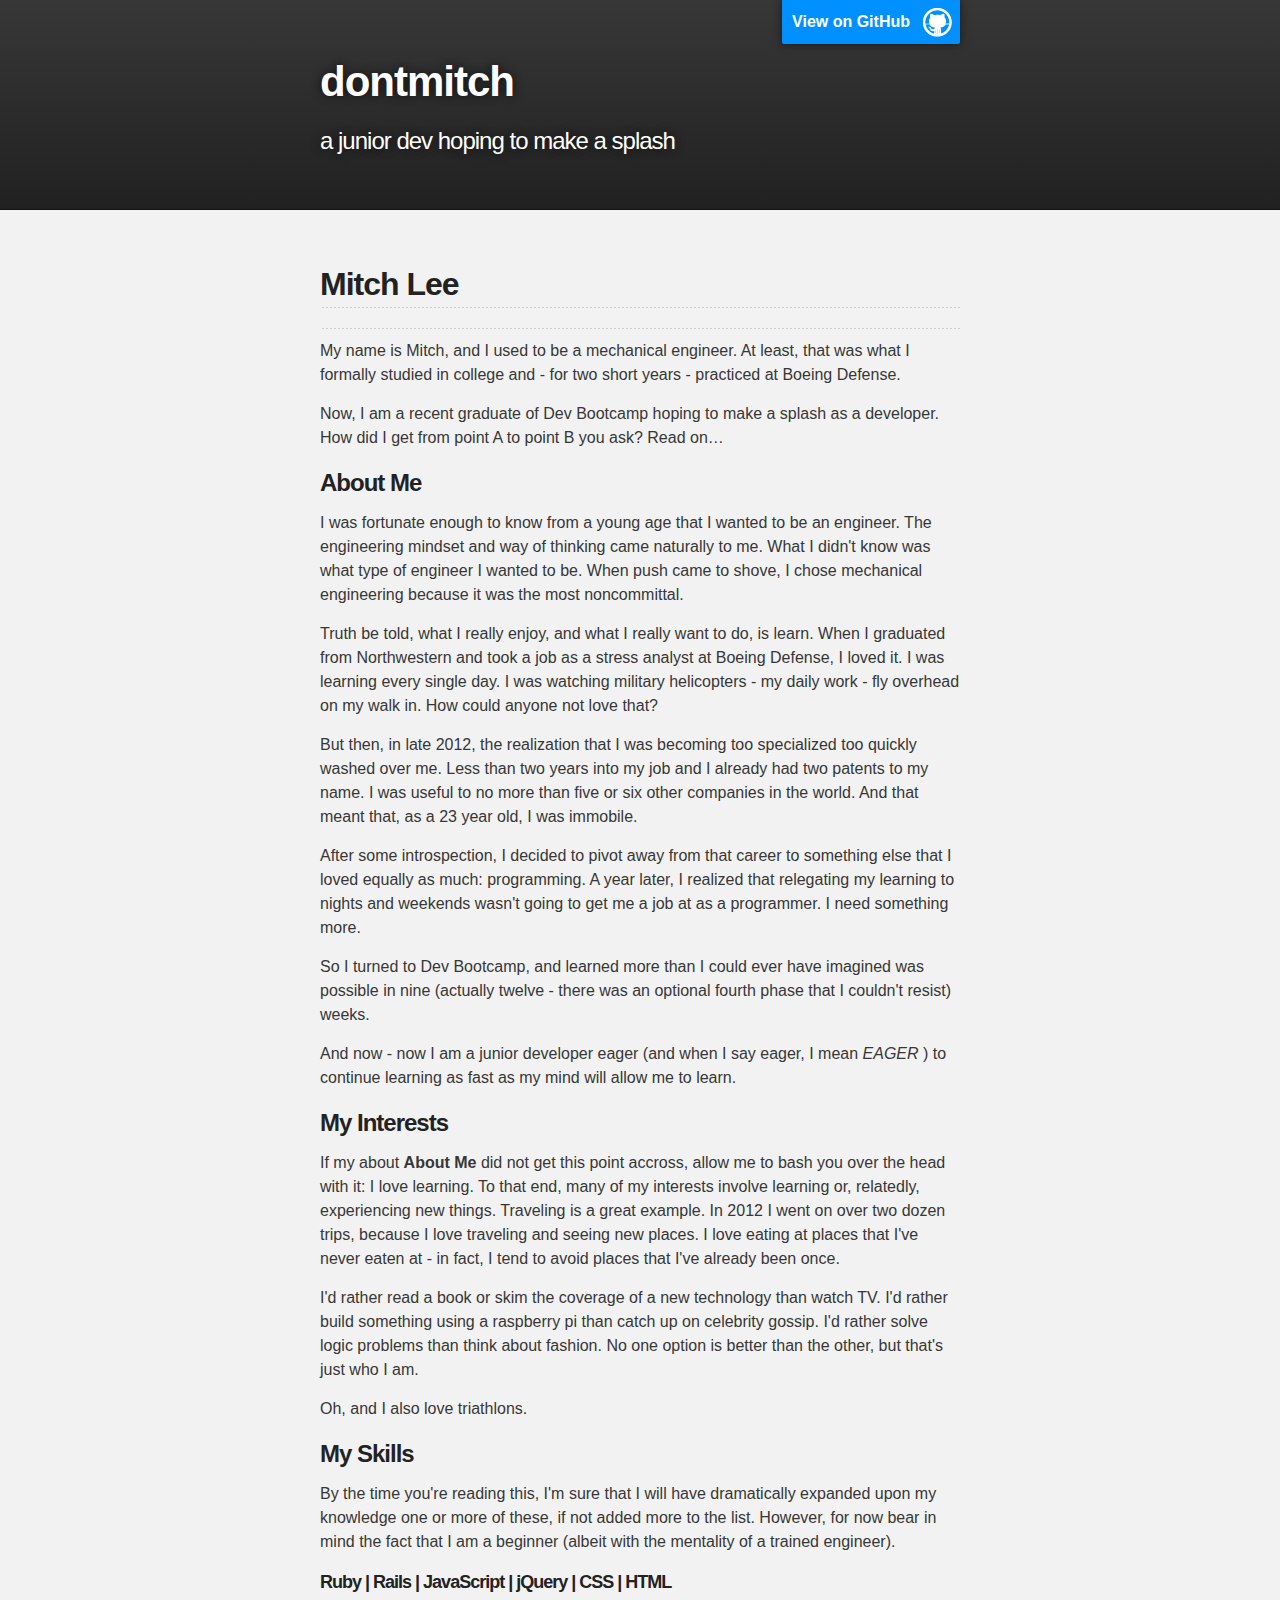
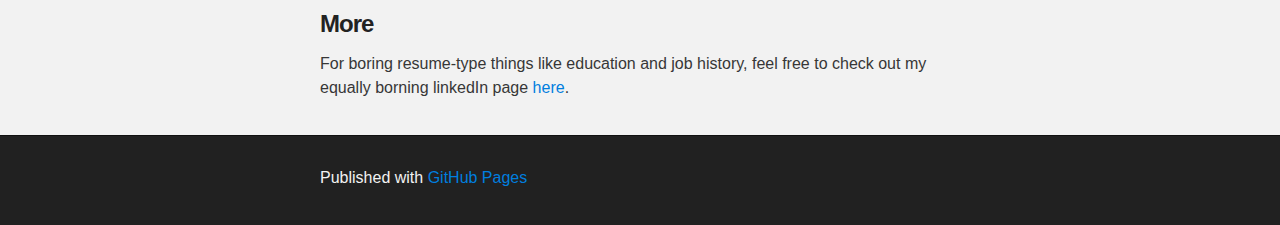
==== index.html @ 262227b2 "Replace master branch with page content via GitHub" ====
<!DOCTYPE html>
<html>

  <head>
    <meta charset='utf-8' />
    <meta http-equiv="X-UA-Compatible" content="chrome=1" />
    <meta name="description" content="dontmitch : a junior dev hoping to make a splash" />

    <link rel="stylesheet" type="text/css" media="screen" href="stylesheets/stylesheet.css">

    <title>dontmitch</title>
  </head>

  <body>

    <!-- HEADER -->
    <div id="header_wrap" class="outer">
        <header class="inner">
          <a id="forkme_banner" href="https://github.com/dontmitch">View on GitHub</a>

          <h1 id="project_title">dontmitch</h1>
          <h2 id="project_tagline">a junior dev hoping to make a splash</h2>

        </header>
    </div>

    <!-- MAIN CONTENT -->
    <div id="main_content_wrap" class="outer">
      <section id="main_content" class="inner">
        <h2>
<a name="mitch-lee" class="anchor" href="#mitch-lee"><span class="octicon octicon-link"></span></a>Mitch Lee</h2>

<hr><p>My name is Mitch, and I used to be a mechanical engineer. At least, that was what I formally studied in college and - for two short years - practiced at Boeing Defense.</p>

<p>Now, I am a recent graduate of Dev Bootcamp hoping to make a splash as a developer. How did I get from point A to point B you ask? Read on…</p>

<h3>
<a name="about-me" class="anchor" href="#about-me"><span class="octicon octicon-link"></span></a>About Me</h3>

<p>I was fortunate enough to know from a young age that I wanted to be an engineer. The engineering mindset and way of thinking came naturally to me. What I didn't know was what type of engineer I wanted to be. When push came to shove, I chose mechanical engineering because it was the most noncommittal.</p>

<p>Truth be told, what I really enjoy, and what I really want to do, is learn. When I graduated from Northwestern and took a job as a stress analyst at Boeing Defense, I loved it. I was learning every single day. I was watching military helicopters - my daily work - fly overhead on my walk in. How could anyone not love that?</p>

<p>But then, in late 2012, the realization that I was becoming too specialized too quickly washed over me. Less than two years into my job and I already had two patents to my name. I was useful to no more than five or six other companies in the world. And that meant that, as a 23 year old, I was immobile.</p>

<p>After some introspection, I decided to pivot away from that career to something else that I loved equally as much: programming. A year later, I realized that relegating my learning to nights and weekends wasn't going to get me a job at as a programmer. I need something more.</p>

<p>So I turned to Dev Bootcamp, and learned more than I could ever have imagined was possible in nine (actually twelve - there was an optional fourth phase that I couldn't resist) weeks.</p>

<p>And now - now I am a junior developer eager (and when I say eager, I mean <em>EAGER</em> ) to continue learning as fast as my mind will allow me to learn.</p>

<h3>
<a name="my-interests" class="anchor" href="#my-interests"><span class="octicon octicon-link"></span></a>My Interests</h3>

<p>If my about <strong>About Me</strong> did not get this point accross, allow me to bash you over the head with it: I love learning. To that end, many of my interests involve learning or, relatedly, experiencing new things. Traveling is a great example. In 2012 I went on over two dozen trips, because I love traveling and seeing new places. I love eating at places that I've never eaten at - in fact, I tend to avoid places that I've already been once.</p>

<p>I'd rather read a book or skim the coverage of a new technology than watch TV. I'd rather build something using a raspberry pi than catch up on celebrity gossip. I'd rather solve logic problems than think about fashion. No one option is better than the other, but that's just who I am.</p>

<p>Oh, and I also love triathlons.</p>

<h3>
<a name="my-skills" class="anchor" href="#my-skills"><span class="octicon octicon-link"></span></a>My Skills</h3>

<p>By the time you're reading this, I'm sure that I will have dramatically expanded upon my knowledge one or more of these, if not added more to the list. However, for now bear in mind the fact that I am a beginner (albeit with the mentality of a trained engineer).</p>

<h5>
<a name="ruby--rails--javascript--jquery--css--html" class="anchor" href="#ruby--rails--javascript--jquery--css--html"><span class="octicon octicon-link"></span></a>Ruby | Rails | JavaScript | jQuery | CSS | HTML</h5>

<h3>
<a name="more" class="anchor" href="#more"><span class="octicon octicon-link"></span></a>More</h3>

<p>For boring resume-type things like education and job history, feel free to check out my equally borning linkedIn page <a href="www.linkedin.com/in/mitchjlee/">here</a>.</p>
      </section>
    </div>

    <!-- FOOTER  -->
    <div id="footer_wrap" class="outer">
      <footer class="inner">
        <p>Published with <a href="http://pages.github.com">GitHub Pages</a></p>
      </footer>
    </div>

    

  </body>
</html>
---- stylesheets/stylesheet.css ----
/*******************************************************************************
Slate Theme for GitHub Pages
by Jason Costello, @jsncostello
*******************************************************************************/

@import url(pygment_trac.css);

/*******************************************************************************
MeyerWeb Reset
*******************************************************************************/

html, body, div, span, applet, object, iframe,
h1, h2, h3, h4, h5, h6, p, blockquote, pre,
a, abbr, acronym, address, big, cite, code,
del, dfn, em, img, ins, kbd, q, s, samp,
small, strike, strong, sub, sup, tt, var,
b, u, i, center,
dl, dt, dd, ol, ul, li,
fieldset, form, label, legend,
table, caption, tbody, tfoot, thead, tr, th, td,
article, aside, canvas, details, embed,
figure, figcaption, footer, header, hgroup,
menu, nav, output, ruby, section, summary,
time, mark, audio, video {
  margin: 0;
  padding: 0;
  border: 0;
  font: inherit;
  vertical-align: baseline;
}

/* HTML5 display-role reset for older browsers */
article, aside, details, figcaption, figure,
footer, header, hgroup, menu, nav, section {
  display: block;
}

ol, ul {
  list-style: none;
}

blockquote, q {
}

table {
  border-collapse: collapse;
  border-spacing: 0;
}

/*******************************************************************************
Theme Styles
*******************************************************************************/

body {
  box-sizing: border-box;
  color:#373737;
  background: #212121;
  font-size: 16px;
  font-family: 'Myriad Pro', Calibri, Helvetica, Arial, sans-serif;
  line-height: 1.5;
  -webkit-font-smoothing: antialiased;
}

h1, h2, h3, h4, h5, h6 {
  margin: 10px 0;
  font-weight: 700;
  color:#222222;
  font-family: 'Lucida Grande', 'Calibri', Helvetica, Arial, sans-serif;
  letter-spacing: -1px;
}

h1 {
  font-size: 36px;
  font-weight: 700;
}

h2 {
  padding-bottom: 10px;
  font-size: 32px;
  background: url('../images/bg_hr.png') repeat-x bottom;
}

h3 {
  font-size: 24px;
}

h4 {
  font-size: 21px;
}

h5 {
  font-size: 18px;
}

h6 {
  font-size: 16px;
}

p {
  margin: 10px 0 15px 0;
}

footer p {
  color: #f2f2f2;
}

a {
  text-decoration: none;
  color: #007edf;
  text-shadow: none;

  transition: color 0.5s ease;
  transition: text-shadow 0.5s ease;
  -webkit-transition: color 0.5s ease;
  -webkit-transition: text-shadow 0.5s ease;
  -moz-transition: color 0.5s ease;
  -moz-transition: text-shadow 0.5s ease;
  -o-transition: color 0.5s ease;
  -o-transition: text-shadow 0.5s ease;
  -ms-transition: color 0.5s ease;
  -ms-transition: text-shadow 0.5s ease;
}

#main_content a:hover {
  color: #0069ba;
  text-shadow: #0090ff 0px 0px 2px;
}

footer a:hover {
  color: #43adff;
  text-shadow: #0090ff 0px 0px 2px;
}

em {
  font-style: italic;
}

strong {
  font-weight: bold;
}

img {
  position: relative;
  margin: 0 auto;
  max-width: 739px;
  padding: 5px;
  margin: 10px 0 10px 0;
  border: 1px solid #ebebeb;

  box-shadow: 0 0 5px #ebebeb;
  -webkit-box-shadow: 0 0 5px #ebebeb;
  -moz-box-shadow: 0 0 5px #ebebeb;
  -o-box-shadow: 0 0 5px #ebebeb;
  -ms-box-shadow: 0 0 5px #ebebeb;
}

pre, code {
  width: 100%;
  color: #222;
  background-color: #fff;

  font-family: Monaco, "Bitstream Vera Sans Mono", "Lucida Console", Terminal, monospace;
  font-size: 14px;

  border-radius: 2px;
  -moz-border-radius: 2px;
  -webkit-border-radius: 2px;



}

pre {
  width: 100%;
  padding: 10px;
  box-shadow: 0 0 10px rgba(0,0,0,.1);
  overflow: auto;
}

code {
  padding: 3px;
  margin: 0 3px;
  box-shadow: 0 0 10px rgba(0,0,0,.1);
}

pre code {
  display: block;
  box-shadow: none;
}

blockquote {
  color: #666;
  margin-bottom: 20px;
  padding: 0 0 0 20px;
  border-left: 3px solid #bbb;
}

ul, ol, dl {
  margin-bottom: 15px
}

ul li {
  list-style: inside;
  padding-left: 20px;
}

ol li {
  list-style: decimal inside;
  padding-left: 20px;
}

dl dt {
  font-weight: bold;
}

dl dd {
  padding-left: 20px;
  font-style: italic;
}

dl p {
  padding-left: 20px;
  font-style: italic;
}

hr {
  height: 1px;
  margin-bottom: 5px;
  border: none;
  background: url('../images/bg_hr.png') repeat-x center;
}

table {
  border: 1px solid #373737;
  margin-bottom: 20px;
  text-align: left;
 }

th {
  font-family: 'Lucida Grande', 'Helvetica Neue', Helvetica, Arial, sans-serif;
  padding: 10px;
  background: #373737;
  color: #fff;
 }

td {
  padding: 10px;
  border: 1px solid #373737;
 }

form {
  background: #f2f2f2;
  padding: 20px;
}

img {
  width: 100%;
  max-width: 100%;
}

/*******************************************************************************
Full-Width Styles
*******************************************************************************/

.outer {
  width: 100%;
}

.inner {
  position: relative;
  max-width: 640px;
  padding: 20px 10px;
  margin: 0 auto;
}

#forkme_banner {
  display: block;
  position: absolute;
  top:0;
  right: 10px;
  z-index: 10;
  padding: 10px 50px 10px 10px;
  color: #fff;
  background: url('../images/blacktocat.png') #0090ff no-repeat 95% 50%;
  font-weight: 700;
  box-shadow: 0 0 10px rgba(0,0,0,.5);
  border-bottom-left-radius: 2px;
  border-bottom-right-radius: 2px;
}

#header_wrap {
  background: #212121;
  background: -moz-linear-gradient(top, #373737, #212121);
  background: -webkit-linear-gradient(top, #373737, #212121);
  background: -ms-linear-gradient(top, #373737, #212121);
  background: -o-linear-gradient(top, #373737, #212121);
  background: linear-gradient(top, #373737, #212121);
}

#header_wrap .inner {
  padding: 50px 10px 30px 10px;
}

#project_title {
  margin: 0;
  color: #fff;
  font-size: 42px;
  font-weight: 700;
  text-shadow: #111 0px 0px 10px;
}

#project_tagline {
  color: #fff;
  font-size: 24px;
  font-weight: 300;
  background: none;
  text-shadow: #111 0px 0px 10px;
}

#downloads {
  position: absolute;
  width: 210px;
  z-index: 10;
  bottom: -40px;
  right: 0;
  height: 70px;
  background: url('../images/icon_download.png') no-repeat 0% 90%;
}

.zip_download_link {
  display: block;
  float: right;
  width: 90px;
  height:70px;
  text-indent: -5000px;
  overflow: hidden;
  background: url(../images/sprite_download.png) no-repeat bottom left;
}

.tar_download_link {
  display: block;
  float: right;
  width: 90px;
  height:70px;
  text-indent: -5000px;
  overflow: hidden;
  background: url(../images/sprite_download.png) no-repeat bottom right;
  margin-left: 10px;
}

.zip_download_link:hover {
  background: url(../images/sprite_download.png) no-repeat top left;
}

.tar_download_link:hover {
  background: url(../images/sprite_download.png) no-repeat top right;
}

#main_content_wrap {
  background: #f2f2f2;
  border-top: 1px solid #111;
  border-bottom: 1px solid #111;
}

#main_content {
  padding-top: 40px;
}

#footer_wrap {
  background: #212121;
}



/*******************************************************************************
Small Device Styles
*******************************************************************************/

@media screen and (max-width: 480px) {
  body {
    font-size:14px;
  }

  #downloads {
    display: none;
  }

  .inner {
    min-width: 320px;
    max-width: 480px;
  }

  #project_title {
  font-size: 32px;
  }

  h1 {
    font-size: 28px;
  }

  h2 {
    font-size: 24px;
  }

  h3 {
    font-size: 21px;
  }

  h4 {
    font-size: 18px;
  }

  h5 {
    font-size: 14px;
  }

  h6 {
    font-size: 12px;
  }

  code, pre {
    min-width: 320px;
    max-width: 480px;
    font-size: 11px;
  }

}
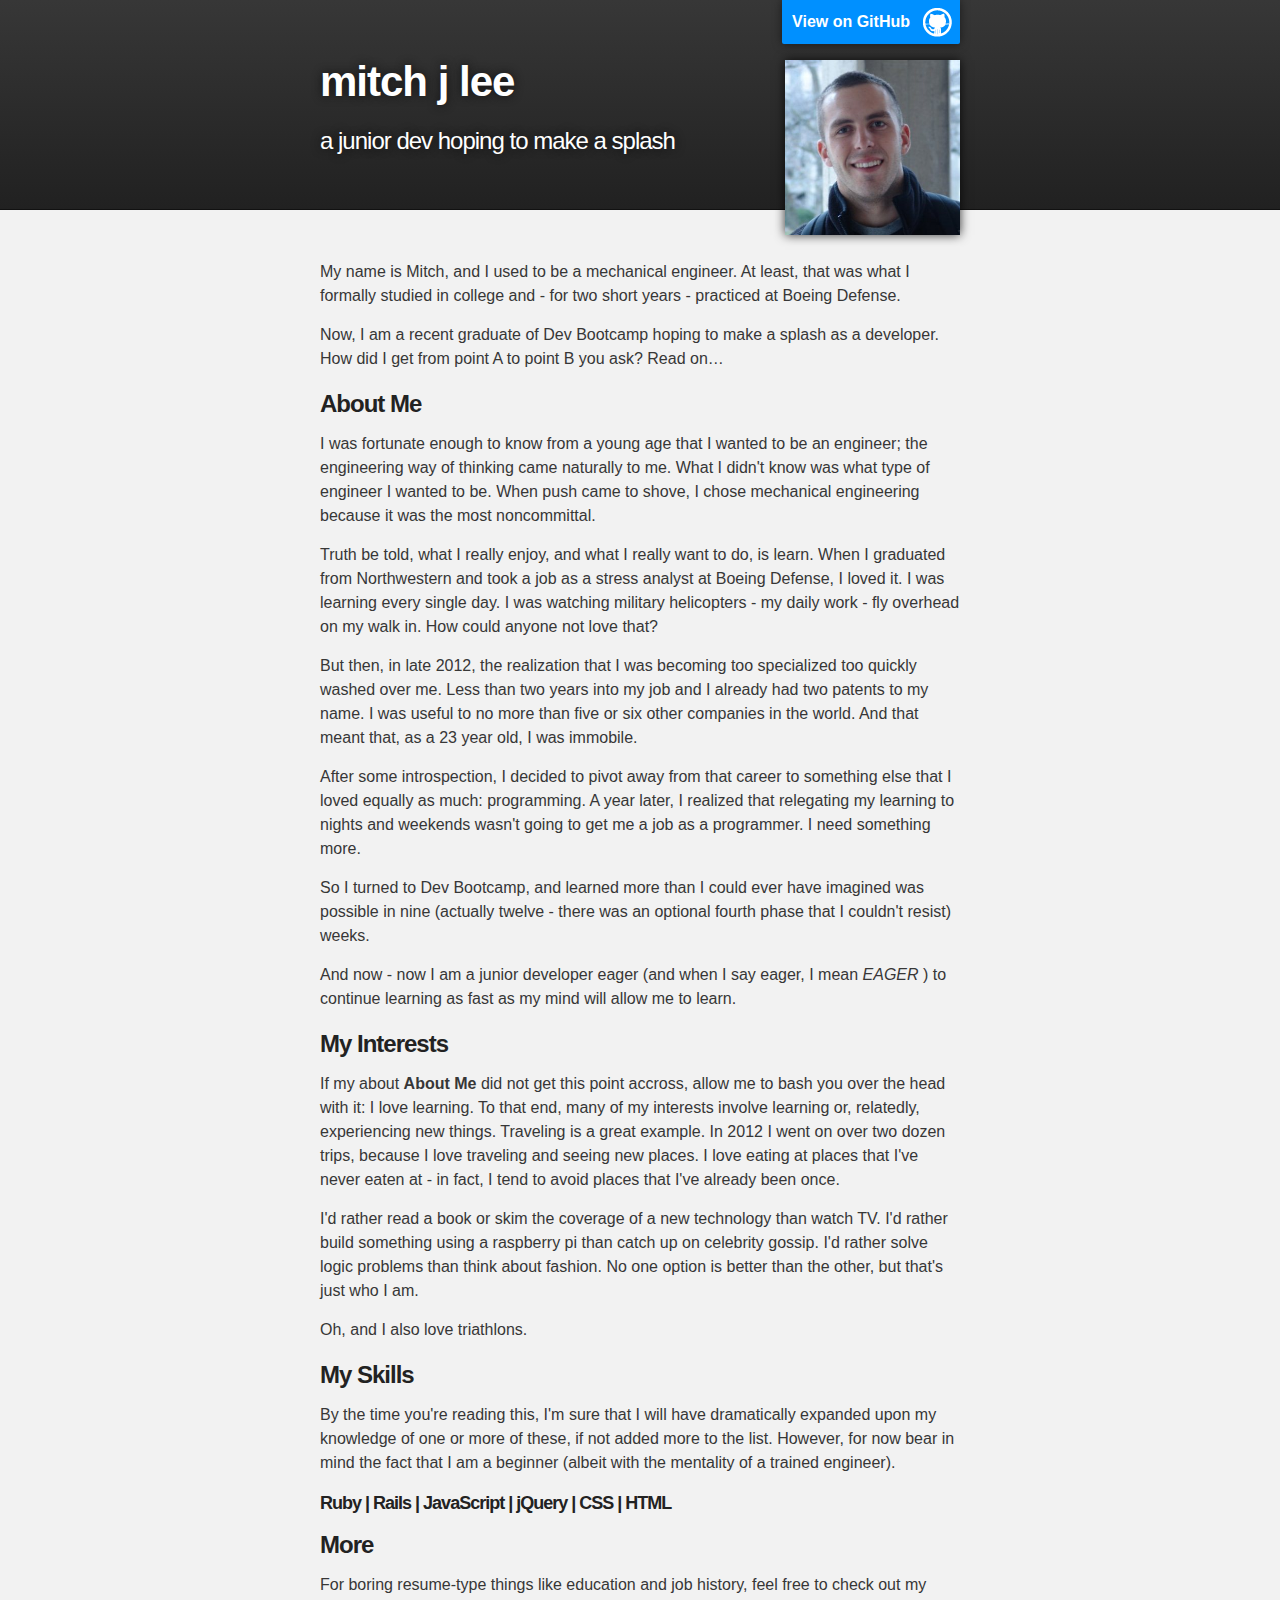
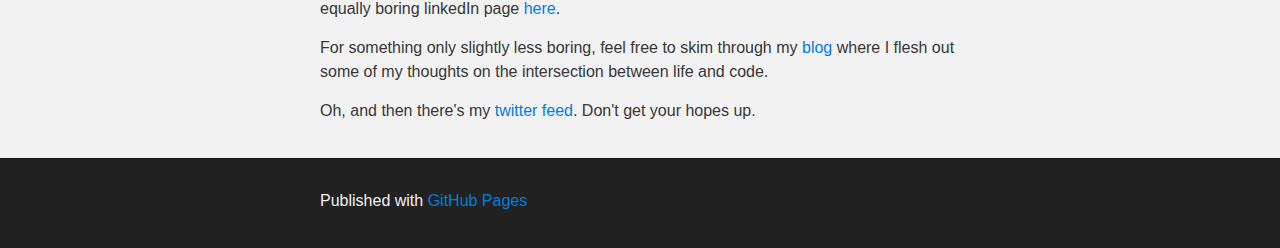
==== commit b995d495: "add image to header" ====
--- a/index.html
+++ b/index.html
@@ -8,7 +8,7 @@
 
     <link rel="stylesheet" type="text/css" media="screen" href="stylesheets/stylesheet.css">
 
-    <title>dontmitch</title>
+    <title>Mitch Lee</title>
   </head>
 
   <body>
@@ -16,9 +16,10 @@
     <!-- HEADER -->
     <div id="header_wrap" class="outer">
         <header class="inner">
+          <img src="images/mitch_lee.jpg" alt="Mitch Lee" draggable="false">
           <a id="forkme_banner" href="https://github.com/dontmitch">View on GitHub</a>
 
-          <h1 id="project_title">dontmitch</h1>
+          <h1 id="project_title">mitch j lee</h1>
           <h2 id="project_tagline">a junior dev hoping to make a splash</h2>
 
         </header>
@@ -27,23 +28,21 @@
     <!-- MAIN CONTENT -->
     <div id="main_content_wrap" class="outer">
       <section id="main_content" class="inner">
-        <h2>
-<a name="mitch-lee" class="anchor" href="#mitch-lee"><span class="octicon octicon-link"></span></a>Mitch Lee</h2>
 
-<hr><p>My name is Mitch, and I used to be a mechanical engineer. At least, that was what I formally studied in college and - for two short years - practiced at Boeing Defense.</p>
+<p>My name is Mitch, and I used to be a mechanical engineer. At least, that was what I formally studied in college and - for two short years - practiced at Boeing Defense.</p>
 
 <p>Now, I am a recent graduate of Dev Bootcamp hoping to make a splash as a developer. How did I get from point A to point B you ask? Read on…</p>
 
 <h3>
 <a name="about-me" class="anchor" href="#about-me"><span class="octicon octicon-link"></span></a>About Me</h3>
 
-<p>I was fortunate enough to know from a young age that I wanted to be an engineer. The engineering mindset and way of thinking came naturally to me. What I didn't know was what type of engineer I wanted to be. When push came to shove, I chose mechanical engineering because it was the most noncommittal.</p>
+<p>I was fortunate enough to know from a young age that I wanted to be an engineer; the engineering way of thinking came naturally to me. What I didn't know was what type of engineer I wanted to be. When push came to shove, I chose mechanical engineering because it was the most noncommittal.</p>
 
 <p>Truth be told, what I really enjoy, and what I really want to do, is learn. When I graduated from Northwestern and took a job as a stress analyst at Boeing Defense, I loved it. I was learning every single day. I was watching military helicopters - my daily work - fly overhead on my walk in. How could anyone not love that?</p>
 
 <p>But then, in late 2012, the realization that I was becoming too specialized too quickly washed over me. Less than two years into my job and I already had two patents to my name. I was useful to no more than five or six other companies in the world. And that meant that, as a 23 year old, I was immobile.</p>
 
-<p>After some introspection, I decided to pivot away from that career to something else that I loved equally as much: programming. A year later, I realized that relegating my learning to nights and weekends wasn't going to get me a job at as a programmer. I need something more.</p>
+<p>After some introspection, I decided to pivot away from that career to something else that I loved equally as much: programming. A year later, I realized that relegating my learning to nights and weekends wasn't going to get me a job as a programmer. I need something more.</p>
 
 <p>So I turned to Dev Bootcamp, and learned more than I could ever have imagined was possible in nine (actually twelve - there was an optional fourth phase that I couldn't resist) weeks.</p>
 
@@ -61,7 +60,7 @@
 <h3>
 <a name="my-skills" class="anchor" href="#my-skills"><span class="octicon octicon-link"></span></a>My Skills</h3>
 
-<p>By the time you're reading this, I'm sure that I will have dramatically expanded upon my knowledge one or more of these, if not added more to the list. However, for now bear in mind the fact that I am a beginner (albeit with the mentality of a trained engineer).</p>
+<p>By the time you're reading this, I'm sure that I will have dramatically expanded upon my knowledge of one or more of these, if not added more to the list. However, for now bear in mind the fact that I am a beginner (albeit with the mentality of a trained engineer).</p>
 
 <h5>
 <a name="ruby--rails--javascript--jquery--css--html" class="anchor" href="#ruby--rails--javascript--jquery--css--html"><span class="octicon octicon-link"></span></a>Ruby | Rails | JavaScript | jQuery | CSS | HTML</h5>
@@ -69,7 +68,11 @@
 <h3>
 <a name="more" class="anchor" href="#more"><span class="octicon octicon-link"></span></a>More</h3>
 
-<p>For boring resume-type things like education and job history, feel free to check out my equally borning linkedIn page <a href="www.linkedin.com/in/mitchjlee/">here</a>.</p>
+<p>For boring resume-type things like education and job history, feel free to check out my equally boring linkedIn page <a href="http://www.linkedin.com/in/mitchjlee/">here</a>.</p>
+
+<p>For something only slightly less boring, feel free to skim through my <a href="http://dontmitch.tumblr.com/">blog</a> where I flesh out some of my thoughts on the intersection between life and code.</p>
+
+<p>Oh, and then there's my <a href="https://twitter.com/dontmitch">twitter feed</a>. Don't get your hopes up.</p>
       </section>
     </div>
 
@@ -80,7 +83,7 @@
       </footer>
     </div>
 
-    
+
 
   </body>
 </html>
--- a/stylesheets/stylesheet.css
+++ b/stylesheets/stylesheet.css
@@ -301,6 +301,14 @@
   padding: 50px 10px 30px 10px;
 }
 
+#header_wrap img {
+  float: right;
+  width: 175px;
+  border: none;
+  padding: 0;
+  box-shadow: 0 0 10px rgba(0,0,0,.8);
+}
+
 #project_title {
   margin: 0;
   color: #fff;
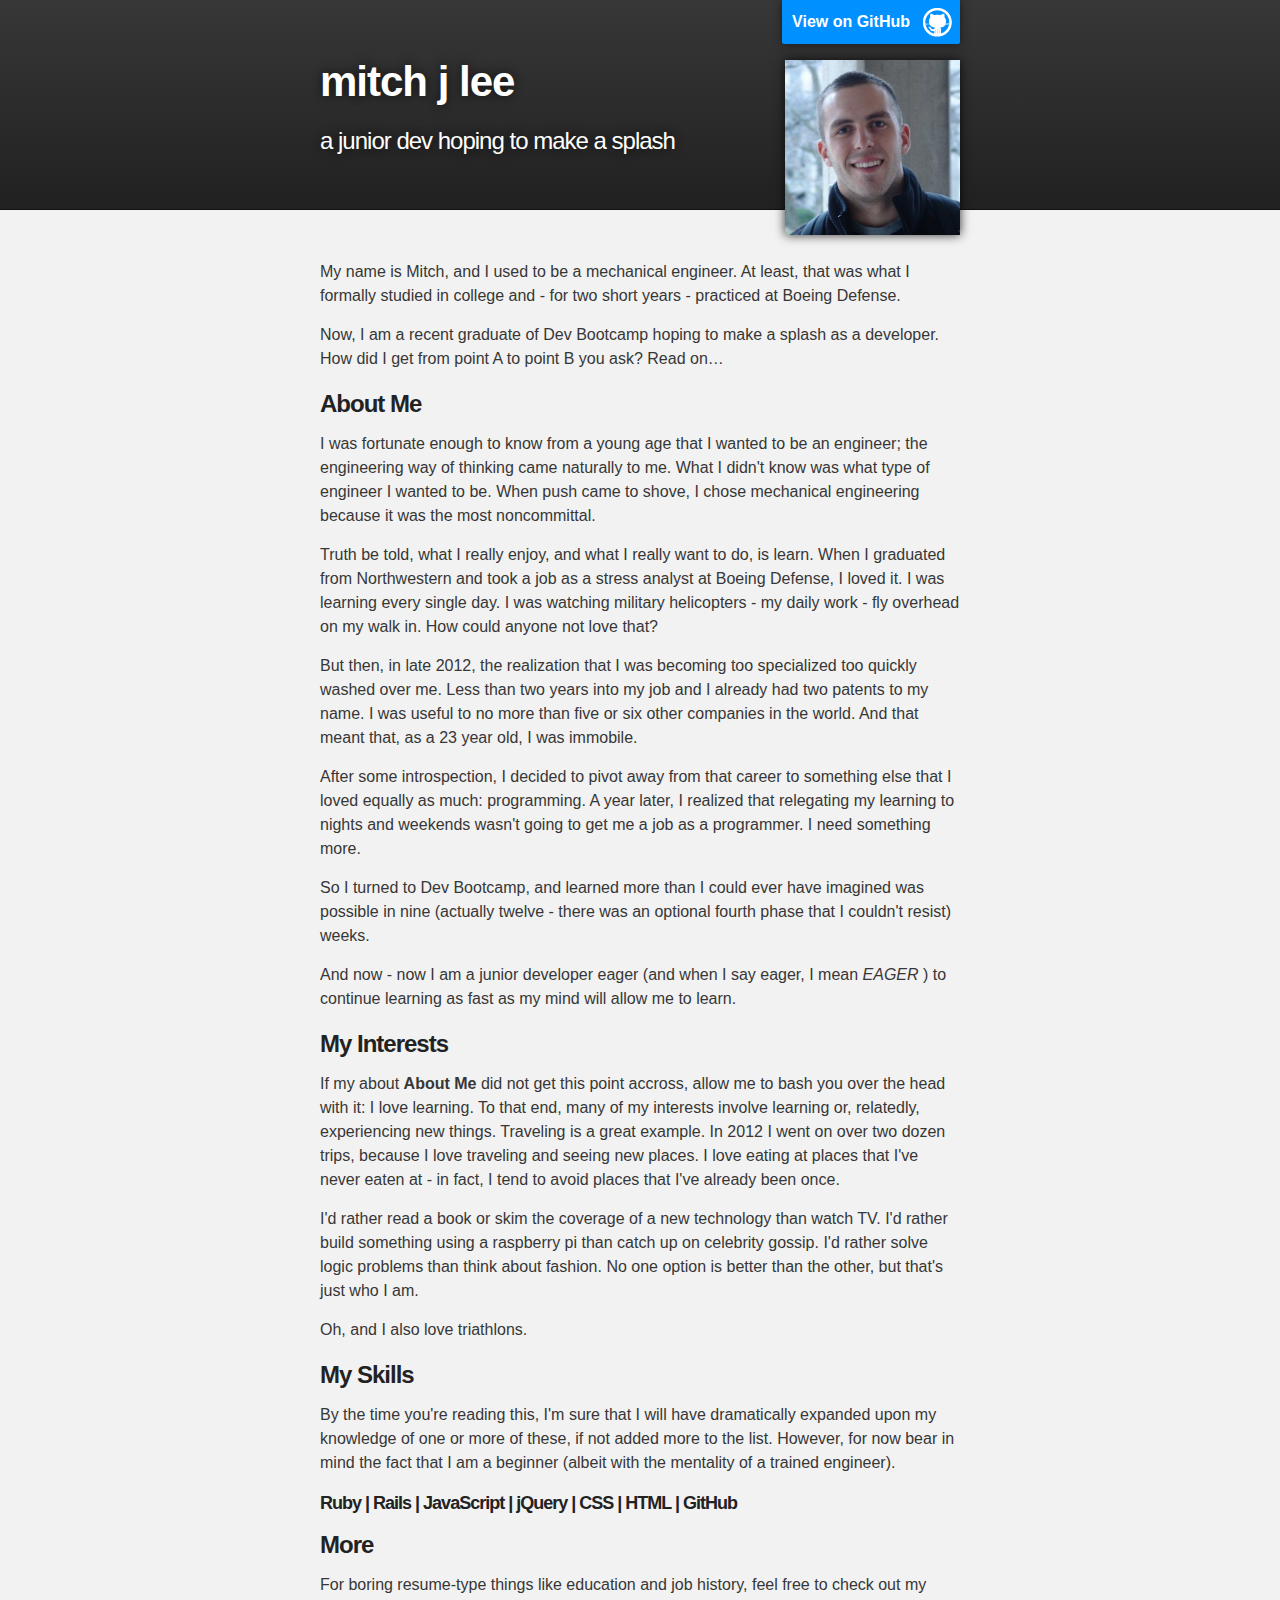
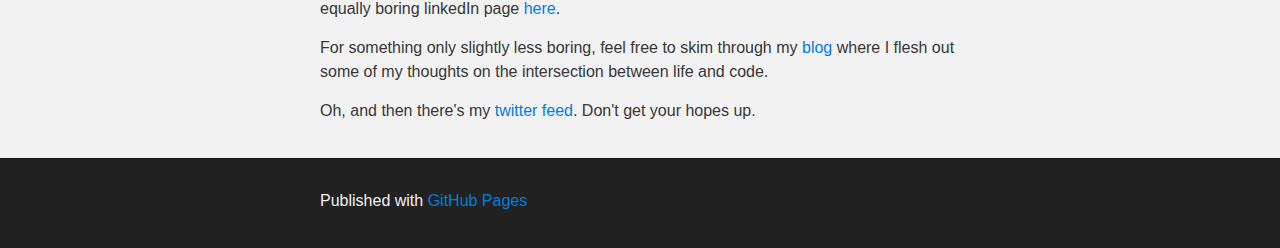
==== commit 45ca606d: "add resume page" ====
--- a/index.html
+++ b/index.html
@@ -63,7 +63,7 @@
 <p>By the time you're reading this, I'm sure that I will have dramatically expanded upon my knowledge of one or more of these, if not added more to the list. However, for now bear in mind the fact that I am a beginner (albeit with the mentality of a trained engineer).</p>
 
 <h5>
-<a name="ruby--rails--javascript--jquery--css--html" class="anchor" href="#ruby--rails--javascript--jquery--css--html"><span class="octicon octicon-link"></span></a>Ruby | Rails | JavaScript | jQuery | CSS | HTML</h5>
+<a name="ruby--rails--javascript--jquery--css--html" class="anchor" href="#ruby--rails--javascript--jquery--css--html"><span class="octicon octicon-link"></span></a>Ruby | Rails | JavaScript | jQuery | CSS | HTML | GitHub</h5>
 
 <h3>
 <a name="more" class="anchor" href="#more"><span class="octicon octicon-link"></span></a>More</h3>
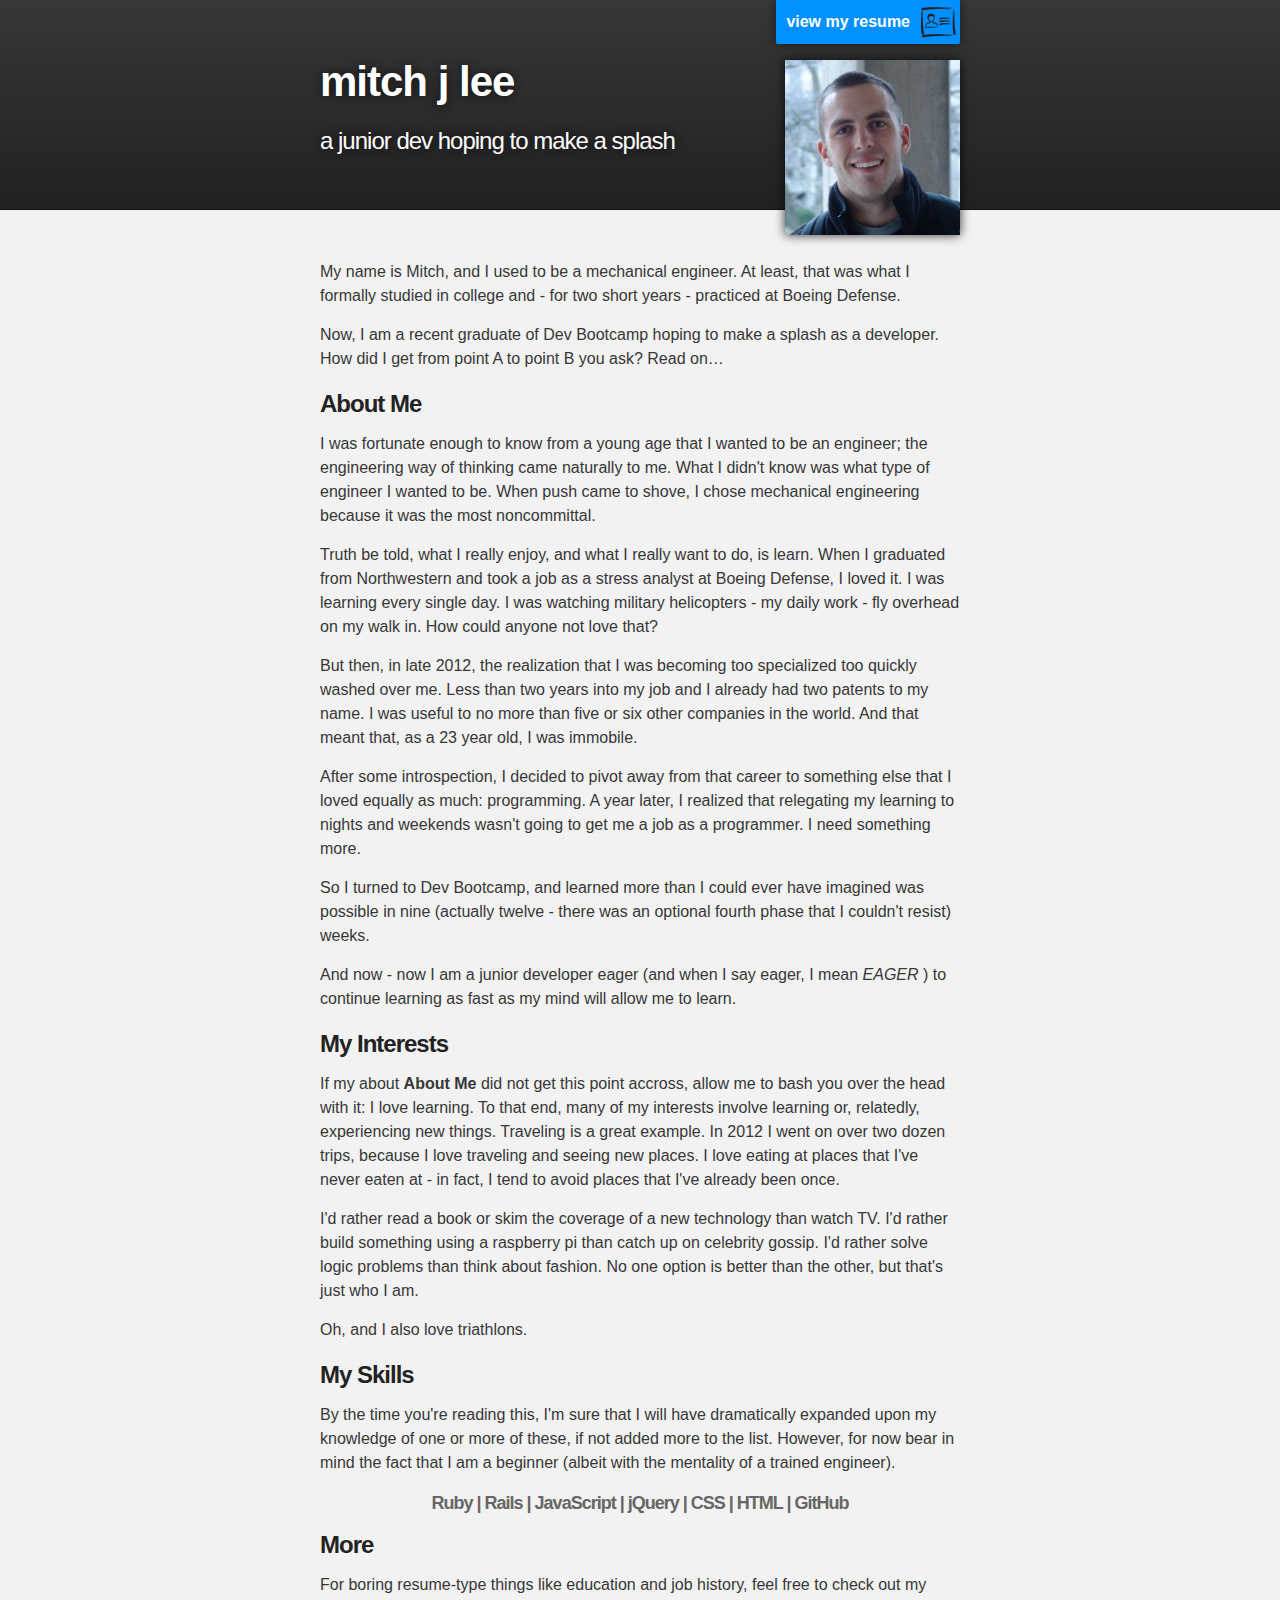
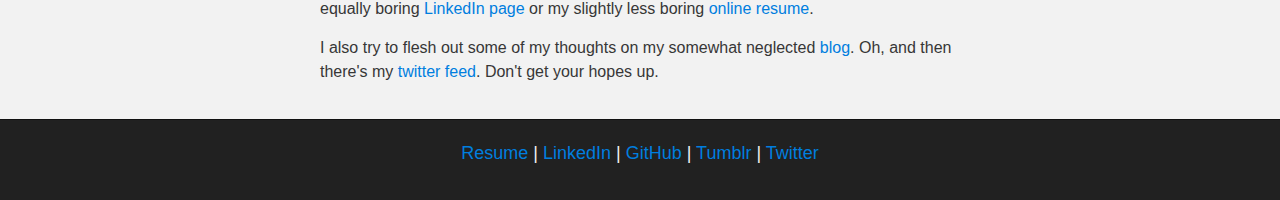
==== commit afa23ff7: "make resume link more visible" ====
--- a/index.html
+++ b/index.html
@@ -17,7 +17,7 @@
     <div id="header_wrap" class="outer">
         <header class="inner">
           <img src="images/mitch_lee.jpg" alt="Mitch Lee" draggable="false">
-          <a id="forkme_banner" href="https://github.com/dontmitch">View on GitHub</a>
+          <a id="resume_banner" href="http://mitchjlee.com/resume">view my resume</a>
 
           <h1 id="project_title">mitch j lee</h1>
           <h2 id="project_tagline">a junior dev hoping to make a splash</h2>
@@ -28,62 +28,53 @@
     <!-- MAIN CONTENT -->
     <div id="main_content_wrap" class="outer">
       <section id="main_content" class="inner">
+        <p>My name is Mitch, and I used to be a mechanical engineer. At least, that was what I formally studied in college and - for two short years - practiced at Boeing Defense.</p>
 
-<p>My name is Mitch, and I used to be a mechanical engineer. At least, that was what I formally studied in college and - for two short years - practiced at Boeing Defense.</p>
+        <p>Now, I am a recent graduate of Dev Bootcamp hoping to make a splash as a developer. How did I get from point A to point B you ask? Read on…</p>
 
-<p>Now, I am a recent graduate of Dev Bootcamp hoping to make a splash as a developer. How did I get from point A to point B you ask? Read on…</p>
+        <h3><a name="about-me" class="anchor" href="#about-me"><span class="octicon octicon-link"></span></a>About Me</h3>
 
-<h3>
-<a name="about-me" class="anchor" href="#about-me"><span class="octicon octicon-link"></span></a>About Me</h3>
+        <p>I was fortunate enough to know from a young age that I wanted to be an engineer; the engineering way of thinking came naturally to me. What I didn't know was what type of engineer I wanted to be. When push came to shove, I chose mechanical engineering because it was the most noncommittal.</p>
 
-<p>I was fortunate enough to know from a young age that I wanted to be an engineer; the engineering way of thinking came naturally to me. What I didn't know was what type of engineer I wanted to be. When push came to shove, I chose mechanical engineering because it was the most noncommittal.</p>
+        <p>Truth be told, what I really enjoy, and what I really want to do, is learn. When I graduated from Northwestern and took a job as a stress analyst at Boeing Defense, I loved it. I was learning every single day. I was watching military helicopters - my daily work - fly overhead on my walk in. How could anyone not love that?</p>
 
-<p>Truth be told, what I really enjoy, and what I really want to do, is learn. When I graduated from Northwestern and took a job as a stress analyst at Boeing Defense, I loved it. I was learning every single day. I was watching military helicopters - my daily work - fly overhead on my walk in. How could anyone not love that?</p>
+        <p>But then, in late 2012, the realization that I was becoming too specialized too quickly washed over me. Less than two years into my job and I already had two patents to my name. I was useful to no more than five or six other companies in the world. And that meant that, as a 23 year old, I was immobile.</p>
 
-<p>But then, in late 2012, the realization that I was becoming too specialized too quickly washed over me. Less than two years into my job and I already had two patents to my name. I was useful to no more than five or six other companies in the world. And that meant that, as a 23 year old, I was immobile.</p>
+        <p>After some introspection, I decided to pivot away from that career to something else that I loved equally as much: programming. A year later, I realized that relegating my learning to nights and weekends wasn't going to get me a job as a programmer. I need something more.</p>
 
-<p>After some introspection, I decided to pivot away from that career to something else that I loved equally as much: programming. A year later, I realized that relegating my learning to nights and weekends wasn't going to get me a job as a programmer. I need something more.</p>
+        <p>So I turned to Dev Bootcamp, and learned more than I could ever have imagined was possible in nine (actually twelve - there was an optional fourth phase that I couldn't resist) weeks.</p>
 
-<p>So I turned to Dev Bootcamp, and learned more than I could ever have imagined was possible in nine (actually twelve - there was an optional fourth phase that I couldn't resist) weeks.</p>
+        <p>And now - now I am a junior developer eager (and when I say eager, I mean <em>EAGER</em> ) to continue learning as fast as my mind will allow me to learn.</p>
 
-<p>And now - now I am a junior developer eager (and when I say eager, I mean <em>EAGER</em> ) to continue learning as fast as my mind will allow me to learn.</p>
+        <h3><a name="my-interests" class="anchor" href="#my-interests"><span class="octicon octicon-link"></span></a>My Interests</h3>
 
-<h3>
-<a name="my-interests" class="anchor" href="#my-interests"><span class="octicon octicon-link"></span></a>My Interests</h3>
+        <p>If my about <strong>About Me</strong> did not get this point accross, allow me to bash you over the head with it: I love learning. To that end, many of my interests involve learning or, relatedly, experiencing new things. Traveling is a great example. In 2012 I went on over two dozen trips, because I love traveling and seeing new places. I love eating at places that I've never eaten at - in fact, I tend to avoid places that I've already been once.</p>
 
-<p>If my about <strong>About Me</strong> did not get this point accross, allow me to bash you over the head with it: I love learning. To that end, many of my interests involve learning or, relatedly, experiencing new things. Traveling is a great example. In 2012 I went on over two dozen trips, because I love traveling and seeing new places. I love eating at places that I've never eaten at - in fact, I tend to avoid places that I've already been once.</p>
+        <p>I'd rather read a book or skim the coverage of a new technology than watch TV. I'd rather build something using a raspberry pi than catch up on celebrity gossip. I'd rather solve logic problems than think about fashion. No one option is better than the other, but that's just who I am.</p>
 
-<p>I'd rather read a book or skim the coverage of a new technology than watch TV. I'd rather build something using a raspberry pi than catch up on celebrity gossip. I'd rather solve logic problems than think about fashion. No one option is better than the other, but that's just who I am.</p>
+        <p>Oh, and I also love triathlons.</p>
 
-<p>Oh, and I also love triathlons.</p>
+        <h3><a name="my-skills" class="anchor" href="#my-skills"><span class="octicon octicon-link"></span></a>My Skills</h3>
 
-<h3>
-<a name="my-skills" class="anchor" href="#my-skills"><span class="octicon octicon-link"></span></a>My Skills</h3>
+        <p>By the time you're reading this, I'm sure that I will have dramatically expanded upon my knowledge of one or more of these, if not added more to the list. However, for now bear in mind the fact that I am a beginner (albeit with the mentality of a trained engineer).</p>
 
-<p>By the time you're reading this, I'm sure that I will have dramatically expanded upon my knowledge of one or more of these, if not added more to the list. However, for now bear in mind the fact that I am a beginner (albeit with the mentality of a trained engineer).</p>
+        <h5>
+        <a name="ruby--rails--javascript--jquery--css--html" class="anchor" href="#ruby--rails--javascript--jquery--css--html"><span class="octicon octicon-link"></span></a>Ruby | Rails | JavaScript | jQuery | CSS | HTML | GitHub</h5>
 
-<h5>
-<a name="ruby--rails--javascript--jquery--css--html" class="anchor" href="#ruby--rails--javascript--jquery--css--html"><span class="octicon octicon-link"></span></a>Ruby | Rails | JavaScript | jQuery | CSS | HTML | GitHub</h5>
+        <h3><a name="more" class="anchor" href="#more"><span class="octicon octicon-link"></span></a>More</h3>
 
-<h3>
-<a name="more" class="anchor" href="#more"><span class="octicon octicon-link"></span></a>More</h3>
+        <p>For boring resume-type things like education and job history, feel free to check out my equally boring <a href="http://www.linkedin.com/in/mitchjlee/">LinkedIn page</a> or my slightly less boring <a href="https://mitchjlee.com/resume">online resume</a>.</p>
 
-<p>For boring resume-type things like education and job history, feel free to check out my equally boring linkedIn page <a href="http://www.linkedin.com/in/mitchjlee/">here</a>.</p>
-
-<p>For something only slightly less boring, feel free to skim through my <a href="http://dontmitch.tumblr.com/">blog</a> where I flesh out some of my thoughts on the intersection between life and code.</p>
-
-<p>Oh, and then there's my <a href="https://twitter.com/dontmitch">twitter feed</a>. Don't get your hopes up.</p>
+        <p>I also try to flesh out some of my thoughts on my somewhat neglected <a href="http://dontmitch.tumblr.com/">blog</a>. Oh, and then there's my <a href="https://twitter.com/dontmitch">twitter feed</a>. Don't get your hopes up.</p>
       </section>
     </div>
 
-    <!-- FOOTER  -->
-    <div id="footer_wrap" class="outer">
-      <footer class="inner">
-        <p>Published with <a href="http://pages.github.com">GitHub Pages</a></p>
-      </footer>
-    </div>
-
-
+  <!-- FOOTER  -->
+  <div id="footer_wrap" class="outer">
+    <footer class="inner">
+      <a href="http://mitchjlee.com/resume">Resume</a> | <a href="http://www.linkedin.com/in/mitchjlee/" target="_blank">LinkedIn</a> | <a href="https://github.com/dontmitch/" target="_blank">GitHub</a> | <a href="http://dontmitch.tumblr.com/" target="_blank">Tumblr</a> | <a href="https://twitter.com/dontmitch" target="_blank">Twitter</a>
+    </footer>
+  </div>
 
   </body>
 </html>
--- a/stylesheets/stylesheet.css
+++ b/stylesheets/stylesheet.css
@@ -88,8 +88,10 @@
   font-size: 21px;
 }
 
-h5 {
-  font-size: 18px;
+h5{
+  font-size:18px;
+  color:#666;
+  text-align: center;
 }
 
 h6 {
@@ -100,8 +102,11 @@
   margin: 10px 0 15px 0;
 }
 
-footer p {
+footer {
   color: #f2f2f2;
+  font-size: 18px;
+  text-align: center;
+  min-height: 40px;
 }
 
 a {
@@ -273,16 +278,17 @@
   margin: 0 auto;
 }
 
-#forkme_banner {
+#resume_banner {
   display: block;
   position: absolute;
-  top:0;
+  top: 0;
   right: 10px;
   z-index: 10;
   padding: 10px 50px 10px 10px;
   color: #fff;
-  background: url('../images/blacktocat.png') #0090ff no-repeat 95% 50%;
+  background: url('../images/resume_icon_sized.png') #0090ff no-repeat 97% 50%;
   font-weight: 700;
+  -webkit-box-shadow: 0 0 10px rgba(0,0,0,.5);
   box-shadow: 0 0 10px rgba(0,0,0,.5);
   border-bottom-left-radius: 2px;
   border-bottom-right-radius: 2px;
@@ -290,10 +296,11 @@
 
 #header_wrap {
   background: #212121;
+
+  background: -webkit-linear-gradient(top, #373737, #212121);
   background: -moz-linear-gradient(top, #373737, #212121);
-  background: -webkit-linear-gradient(top, #373737, #212121);
+  background: -o-linear-gradient(top, #373737, #212121);
   background: -ms-linear-gradient(top, #373737, #212121);
-  background: -o-linear-gradient(top, #373737, #212121);
   background: linear-gradient(top, #373737, #212121);
 }
 
@@ -306,6 +313,8 @@
   width: 175px;
   border: none;
   padding: 0;
+
+  -webkit-box-shadow: 0 0 10px rgba(0,0,0,.8);
   box-shadow: 0 0 10px rgba(0,0,0,.8);
 }
 
@@ -339,7 +348,7 @@
   display: block;
   float: right;
   width: 90px;
-  height:70px;
+  height: 70px;
   text-indent: -5000px;
   overflow: hidden;
   background: url(../images/sprite_download.png) no-repeat bottom left;
@@ -349,7 +358,7 @@
   display: block;
   float: right;
   width: 90px;
-  height:70px;
+  height: 70px;
   text-indent: -5000px;
   overflow: hidden;
   background: url(../images/sprite_download.png) no-repeat bottom right;
@@ -378,7 +387,16 @@
   background: #212121;
 }
 
-
+.nav {
+  text-align: center;
+  font-size: 16px;
+  width: 100%;
+  padding: 14px 0;
+}
+
+.nav a {
+  text-decoration: none;
+}
 
 /*******************************************************************************
 Small Device Styles
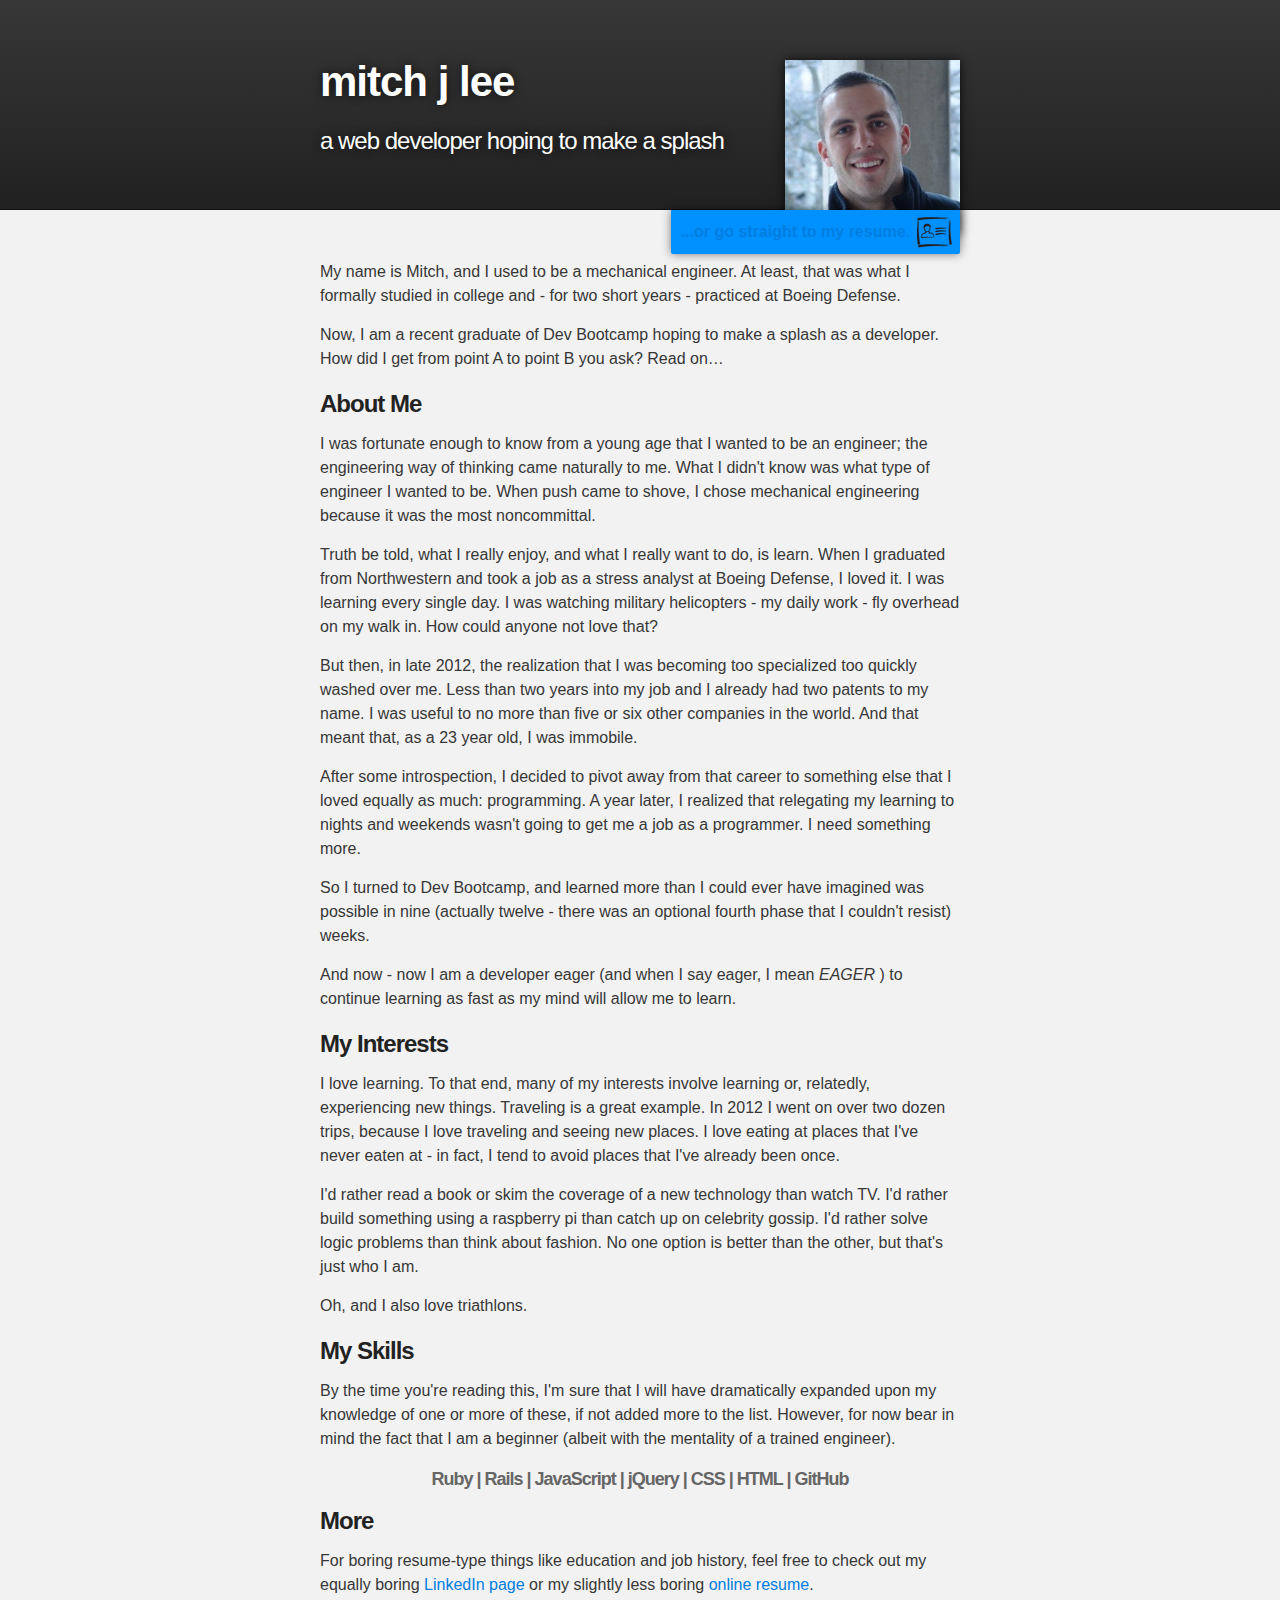
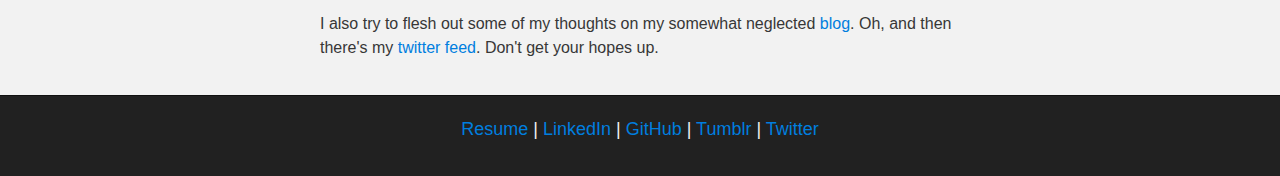
==== commit 032e14fe: "update verbiage" ====
--- a/index.html
+++ b/index.html
@@ -17,10 +17,9 @@
     <div id="header_wrap" class="outer">
         <header class="inner">
           <img src="images/mitch_lee.jpg" alt="Mitch Lee" draggable="false">
-          <a id="resume_banner" href="http://mitchjlee.com/resume">view my resume</a>
 
           <h1 id="project_title">mitch j lee</h1>
-          <h2 id="project_tagline">a junior dev hoping to make a splash</h2>
+          <h2 id="project_tagline">a web developer hoping to make a splash</h2>
 
         </header>
     </div>
@@ -31,6 +30,8 @@
         <p>My name is Mitch, and I used to be a mechanical engineer. At least, that was what I formally studied in college and - for two short years - practiced at Boeing Defense.</p>
 
         <p>Now, I am a recent graduate of Dev Bootcamp hoping to make a splash as a developer. How did I get from point A to point B you ask? Read on…</p>
+
+        <div id="resume_banner"><a href="http://mitchjlee.com/resume">...or go straight to my resume.</a></div>
 
         <h3><a name="about-me" class="anchor" href="#about-me"><span class="octicon octicon-link"></span></a>About Me</h3>
 
@@ -44,11 +45,11 @@
 
         <p>So I turned to Dev Bootcamp, and learned more than I could ever have imagined was possible in nine (actually twelve - there was an optional fourth phase that I couldn't resist) weeks.</p>
 
-        <p>And now - now I am a junior developer eager (and when I say eager, I mean <em>EAGER</em> ) to continue learning as fast as my mind will allow me to learn.</p>
+        <p>And now - now I am a developer eager (and when I say eager, I mean <em>EAGER</em> ) to continue learning as fast as my mind will allow me to learn.</p>
 
         <h3><a name="my-interests" class="anchor" href="#my-interests"><span class="octicon octicon-link"></span></a>My Interests</h3>
 
-        <p>If my about <strong>About Me</strong> did not get this point accross, allow me to bash you over the head with it: I love learning. To that end, many of my interests involve learning or, relatedly, experiencing new things. Traveling is a great example. In 2012 I went on over two dozen trips, because I love traveling and seeing new places. I love eating at places that I've never eaten at - in fact, I tend to avoid places that I've already been once.</p>
+        <p>I love learning. To that end, many of my interests involve learning or, relatedly, experiencing new things. Traveling is a great example. In 2012 I went on over two dozen trips, because I love traveling and seeing new places. I love eating at places that I've never eaten at - in fact, I tend to avoid places that I've already been once.</p>
 
         <p>I'd rather read a book or skim the coverage of a new technology than watch TV. I'd rather build something using a raspberry pi than catch up on celebrity gossip. I'd rather solve logic problems than think about fashion. No one option is better than the other, but that's just who I am.</p>
 
@@ -63,7 +64,7 @@
 
         <h3><a name="more" class="anchor" href="#more"><span class="octicon octicon-link"></span></a>More</h3>
 
-        <p>For boring resume-type things like education and job history, feel free to check out my equally boring <a href="http://www.linkedin.com/in/mitchjlee/">LinkedIn page</a> or my slightly less boring <a href="https://mitchjlee.com/resume">online resume</a>.</p>
+        <p>For boring resume-type things like education and job history, feel free to check out my equally boring <a href="http://www.linkedin.com/in/mitchjlee/">LinkedIn page</a> or my slightly less boring <a href="http://mitchjlee.com/resume">online resume</a>.</p>
 
         <p>I also try to flesh out some of my thoughts on my somewhat neglected <a href="http://dontmitch.tumblr.com/">blog</a>. Oh, and then there's my <a href="https://twitter.com/dontmitch">twitter feed</a>. Don't get your hopes up.</p>
       </section>
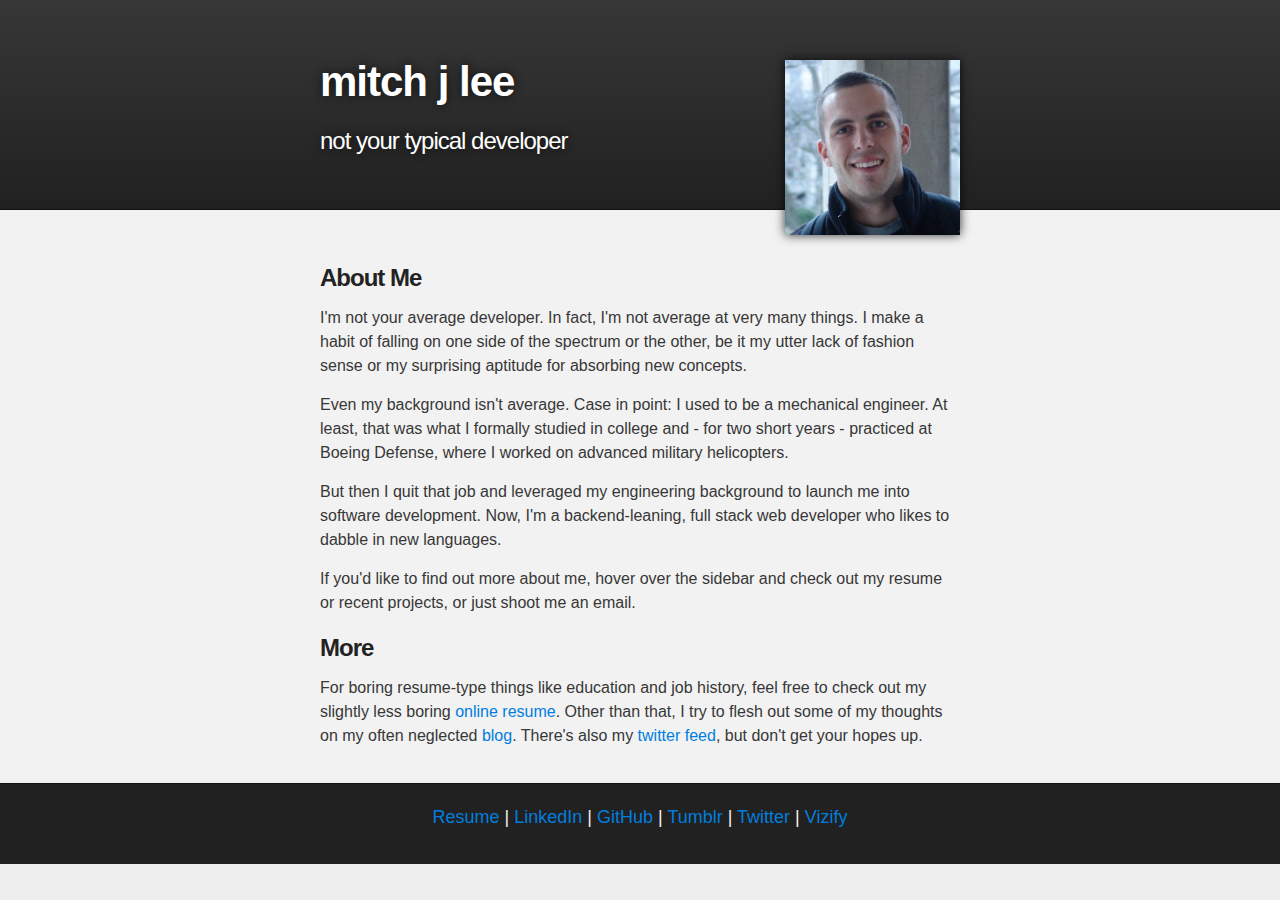
==== commit 663761f4: "Updated CNAME & index.html" ====
--- a/index.html
+++ b/index.html
@@ -5,77 +5,66 @@
     <meta charset='utf-8' />
     <meta http-equiv="X-UA-Compatible" content="chrome=1" />
     <meta name="description" content="dontmitch : a junior dev hoping to make a splash" />
+    <meta name="author" content="Mitchell Lee">
+    <meta name="viewport" content="width=800, user-scalable=no">
 
-    <link rel="stylesheet" type="text/css" media="screen" href="stylesheets/stylesheet.css">
+    <link rel="stylesheet" href="stylesheets/index.css">
+    <link rel="stylesheet" href="stylesheets/sidebar.css">
 
-    <title>Mitch Lee</title>
+    <title> Leo Lee - About</title>
   </head>
 
   <body>
+    <!-- SIDE BAR -->
+    <div class="meny">
+      <img src="images/mitch_lee.jpg" alt="Mitch Lee" draggable="false">
+      <h1 id="project_title">mitch j lee</h1>
+      <ul>
+        <li><a href="http://leolee5633.com">about</a></li>
+        <li><a href="http://mitchjlee.com/resume">resume</a></li>
+        <li><a href="http://mitchjlee.com/projects">projects</a></li>
+      </ul>
+    </div>
 
-    <!-- HEADER -->
-    <div id="header_wrap" class="outer">
+    <div class="meny-arrow"></div>
+
+    <!-- MAIN CONTENT -->
+    <div class="contents">
+      <div id="header_wrap" class="outer">
         <header class="inner">
           <img src="images/mitch_lee.jpg" alt="Mitch Lee" draggable="false">
+          <h1 id="project_title">mitch j lee</h1>
+          <h2 id="project_tagline">not your typical developer</h2>
+        </header>
+      </div>
 
-          <h1 id="project_title">mitch j lee</h1>
-          <h2 id="project_tagline">a web developer hoping to make a splash</h2>
+      <div id="main_content_wrap" class="outer">
+        <section id="main_content" class="inner">
+          <h3><a name="about-me" class="anchor" href="#about-me"><span class="octicon octicon-link"></span></a>About Me</h3>
 
-        </header>
+          <p>I'm not your average developer. In fact, I'm not average at very many things. I make a habit of falling on one side of the spectrum or the other, be it my utter lack of fashion sense or my surprising aptitude for absorbing new concepts.</p>
+
+          <p>Even my background isn't average. Case in point: I used to be a mechanical engineer. At least, that was what I formally studied in college and - for two short years - practiced at Boeing Defense, where I worked on advanced military helicopters.</p>
+
+          <p>But then I quit that job and leveraged my engineering background to launch me into software development. Now, I'm a backend-leaning, full stack web developer who likes to dabble in new languages.</p>
+
+          <p>If you'd like to find out more about me, hover over the sidebar and check out my resume or recent projects, or just shoot me an email.</p>
+
+          <h3><a name="more" class="anchor" href="#more"><span class="octicon octicon-link"></span></a>More</h3>
+
+          <p>For boring resume-type things like education and job history, feel free to check out my slightly less boring <a href="https://mitchjlee.com/resume">online resume</a>. Other than that, I try to flesh out some of my thoughts on my often neglected <a href="http://dontmitch.tumblr.com/">blog</a>. There's also my <a href="https://twitter.com/dontmitch">twitter feed</a>, but don't get your hopes up.</p>
+        </section>
+      </div>
+
+    <!-- FOOTER  -->
+    <div id="footer_wrap" class="outer">
+      <footer class="inner">
+        <a href="http://mitchjlee.com/resume">Resume</a> | <a href="http://www.linkedin.com/in/mitchjlee/" target="_blank">LinkedIn</a> | <a href="https://github.com/dontmitch/" target="_blank">GitHub</a> | <a href="http://dontmitch.tumblr.com/" target="_blank">Tumblr</a> | <a href="https://twitter.com/dontmitch" target="_blank">Twitter</a> | <a href="https://www.vizify.com/mitchjlee" target="_blank">Vizify</a>
+      </footer>
     </div>
-
-    <!-- MAIN CONTENT -->
-    <div id="main_content_wrap" class="outer">
-      <section id="main_content" class="inner">
-        <p>My name is Mitch, and I used to be a mechanical engineer. At least, that was what I formally studied in college and - for two short years - practiced at Boeing Defense.</p>
-
-        <p>Now, I am a recent graduate of Dev Bootcamp hoping to make a splash as a developer. How did I get from point A to point B you ask? Read on…</p>
-
-        <div id="resume_banner"><a href="http://mitchjlee.com/resume">...or go straight to my resume.</a></div>
-
-        <h3><a name="about-me" class="anchor" href="#about-me"><span class="octicon octicon-link"></span></a>About Me</h3>
-
-        <p>I was fortunate enough to know from a young age that I wanted to be an engineer; the engineering way of thinking came naturally to me. What I didn't know was what type of engineer I wanted to be. When push came to shove, I chose mechanical engineering because it was the most noncommittal.</p>
-
-        <p>Truth be told, what I really enjoy, and what I really want to do, is learn. When I graduated from Northwestern and took a job as a stress analyst at Boeing Defense, I loved it. I was learning every single day. I was watching military helicopters - my daily work - fly overhead on my walk in. How could anyone not love that?</p>
-
-        <p>But then, in late 2012, the realization that I was becoming too specialized too quickly washed over me. Less than two years into my job and I already had two patents to my name. I was useful to no more than five or six other companies in the world. And that meant that, as a 23 year old, I was immobile.</p>
-
-        <p>After some introspection, I decided to pivot away from that career to something else that I loved equally as much: programming. A year later, I realized that relegating my learning to nights and weekends wasn't going to get me a job as a programmer. I need something more.</p>
-
-        <p>So I turned to Dev Bootcamp, and learned more than I could ever have imagined was possible in nine (actually twelve - there was an optional fourth phase that I couldn't resist) weeks.</p>
-
-        <p>And now - now I am a developer eager (and when I say eager, I mean <em>EAGER</em> ) to continue learning as fast as my mind will allow me to learn.</p>
-
-        <h3><a name="my-interests" class="anchor" href="#my-interests"><span class="octicon octicon-link"></span></a>My Interests</h3>
-
-        <p>I love learning. To that end, many of my interests involve learning or, relatedly, experiencing new things. Traveling is a great example. In 2012 I went on over two dozen trips, because I love traveling and seeing new places. I love eating at places that I've never eaten at - in fact, I tend to avoid places that I've already been once.</p>
-
-        <p>I'd rather read a book or skim the coverage of a new technology than watch TV. I'd rather build something using a raspberry pi than catch up on celebrity gossip. I'd rather solve logic problems than think about fashion. No one option is better than the other, but that's just who I am.</p>
-
-        <p>Oh, and I also love triathlons.</p>
-
-        <h3><a name="my-skills" class="anchor" href="#my-skills"><span class="octicon octicon-link"></span></a>My Skills</h3>
-
-        <p>By the time you're reading this, I'm sure that I will have dramatically expanded upon my knowledge of one or more of these, if not added more to the list. However, for now bear in mind the fact that I am a beginner (albeit with the mentality of a trained engineer).</p>
-
-        <h5>
-        <a name="ruby--rails--javascript--jquery--css--html" class="anchor" href="#ruby--rails--javascript--jquery--css--html"><span class="octicon octicon-link"></span></a>Ruby | Rails | JavaScript | jQuery | CSS | HTML | GitHub</h5>
-
-        <h3><a name="more" class="anchor" href="#more"><span class="octicon octicon-link"></span></a>More</h3>
-
-        <p>For boring resume-type things like education and job history, feel free to check out my equally boring <a href="http://www.linkedin.com/in/mitchjlee/">LinkedIn page</a> or my slightly less boring <a href="http://mitchjlee.com/resume">online resume</a>.</p>
-
-        <p>I also try to flesh out some of my thoughts on my somewhat neglected <a href="http://dontmitch.tumblr.com/">blog</a>. Oh, and then there's my <a href="https://twitter.com/dontmitch">twitter feed</a>. Don't get your hopes up.</p>
-      </section>
-    </div>
-
-  <!-- FOOTER  -->
-  <div id="footer_wrap" class="outer">
-    <footer class="inner">
-      <a href="http://mitchjlee.com/resume">Resume</a> | <a href="http://www.linkedin.com/in/mitchjlee/" target="_blank">LinkedIn</a> | <a href="https://github.com/dontmitch/" target="_blank">GitHub</a> | <a href="http://dontmitch.tumblr.com/" target="_blank">Tumblr</a> | <a href="https://twitter.com/dontmitch" target="_blank">Twitter</a>
-    </footer>
   </div>
-
+  <script src="javascripts/meny.min.js"></script>
+  <script src="javascripts/application.js"></script>
+  <script src="javascripts/analytics.js"></script>
   </body>
 </html>
--- a/stylesheets/index.css
+++ b/stylesheets/index.css
@@ -0,0 +1,394 @@
+/*******************************************************************************
+Slate Theme for GitHub Pages
+by Jason Costello, @jsncostello
+*******************************************************************************/
+
+/*******************************************************************************
+MeyerWeb Reset
+*******************************************************************************/
+
+html, body, div, span, applet, object, iframe,
+h1, h2, h3, h4, h5, h6, p, blockquote, pre,
+a, abbr, acronym, address, big, cite, code,
+del, dfn, em, img, ins, kbd, q, s, samp,
+small, strike, strong, sub, sup, tt, var,
+b, u, i, center,
+dl, dt, dd, ol, ul, li,
+fieldset, form, label, legend,
+table, caption, tbody, tfoot, thead, tr, th, td,
+article, aside, canvas, details, embed,
+figure, figcaption, footer, header, hgroup,
+menu, nav, output, ruby, section, summary,
+time, mark, audio, video {
+  margin: 0;
+  padding: 0;
+  border: 0;
+  font: inherit;
+  vertical-align: baseline;
+}
+
+/* HTML5 display-role reset for older browsers */
+article, aside, details, figcaption, figure,
+footer, header, hgroup, menu, nav, section {
+  display: block;
+}
+
+ol, ul {
+  list-style: none;
+}
+
+table {
+  border-collapse: collapse;
+  border-spacing: 0;
+}
+
+/*******************************************************************************
+Theme Styles
+*******************************************************************************/
+
+body {
+  box-sizing: border-box;
+  color:#373737;
+  background: #212121;
+  font-size: 16px;
+  font-family: 'Myriad Pro', Calibri, Helvetica, Arial, sans-serif;
+  line-height: 1.5;
+  -webkit-font-smoothing: antialiased;
+}
+
+h1, h2, h3, h4, h5, h6 {
+  margin: 10px 0;
+  font-weight: 700;
+  color:#222222;
+  font-family: 'Lucida Grande', 'Calibri', Helvetica, Arial, sans-serif;
+  letter-spacing: -1px;
+}
+
+h1 {
+  font-size: 36px;
+  font-weight: 700;
+}
+
+h2 {
+  padding-bottom: 10px;
+  font-size: 32px;
+  background: url('../images/bg_hr.png') repeat-x bottom;
+}
+
+h3 {
+  font-size: 24px;
+}
+
+h4 {
+  font-size: 21px;
+}
+
+h5{
+  font-size:18px;
+  color:#666;
+  text-align: center;
+}
+
+h6 {
+  font-size: 16px;
+}
+
+p {
+  margin: 10px 0 15px 0;
+}
+
+footer {
+  color: #f2f2f2;
+  font-size: 18px;
+  text-align: center;
+  min-height: 40px;
+}
+
+a {
+  text-decoration: none;
+  color: #007edf;
+  text-shadow: none;
+
+  transition: color 0.5s ease;
+  transition: text-shadow 0.5s ease;
+  -webkit-transition: color 0.5s ease;
+  -webkit-transition: text-shadow 0.5s ease;
+  -moz-transition: color 0.5s ease;
+  -moz-transition: text-shadow 0.5s ease;
+  -o-transition: color 0.5s ease;
+  -o-transition: text-shadow 0.5s ease;
+  -ms-transition: color 0.5s ease;
+  -ms-transition: text-shadow 0.5s ease;
+}
+
+#main_content a:hover {
+  color: #0069ba;
+  text-shadow: #0090ff 0px 0px 2px;
+}
+
+footer a:hover {
+  color: #43adff;
+  text-shadow: #0090ff 0px 0px 2px;
+}
+
+em {
+  font-style: italic;
+}
+
+strong {
+  font-weight: bold;
+}
+
+img {
+  position: relative;
+  margin: 0 auto;
+  padding: 5px;
+  margin: 10px 0 10px 0;
+  border: 1px solid #ebebeb;
+  width: 100%;
+  max-width: 100%;
+
+  box-shadow: 0 0 5px #ebebeb;
+  -webkit-box-shadow: 0 0 5px #ebebeb;
+  -moz-box-shadow: 0 0 5px #ebebeb;
+  -o-box-shadow: 0 0 5px #ebebeb;
+  -ms-box-shadow: 0 0 5px #ebebeb;
+}
+
+pre, code {
+  width: 100%;
+  color: #222;
+  background-color: #fff;
+
+  font-family: Monaco, "Bitstream Vera Sans Mono", "Lucida Console", Terminal, monospace;
+  font-size: 14px;
+
+  border-radius: 2px;
+  -moz-border-radius: 2px;
+  -webkit-border-radius: 2px;
+}
+
+pre {
+  width: 100%;
+  padding: 10px;
+  box-shadow: 0 0 10px rgba(0,0,0,.1);
+  overflow: auto;
+}
+
+code {
+  padding: 3px;
+  margin: 0 3px;
+  box-shadow: 0 0 10px rgba(0,0,0,.1);
+}
+
+pre code {
+  display: block;
+  box-shadow: none;
+}
+
+blockquote {
+  color: #666;
+  margin-bottom: 20px;
+  padding: 0 0 0 20px;
+  border-left: 3px solid #bbb;
+}
+
+ul, ol, dl {
+  margin-bottom: 15px
+}
+
+ul li {
+  list-style: inside;
+  padding-left: 20px;
+}
+
+ol li {
+  list-style: decimal inside;
+  padding-left: 20px;
+}
+
+hr {
+  height: 1px;
+  margin-bottom: 5px;
+  border: none;
+  background: url('../images/bg_hr.png') repeat-x center;
+}
+
+/*******************************************************************************
+Full-Width Styles
+*******************************************************************************/
+
+/**
+ * Main contents area
+ */
+.contents {
+  background: #eee;
+  width: 100%;
+  height: 100%;
+  overflow-y: auto;
+
+  -webkit-overflow-scrolling: touch;
+
+  -webkit-box-sizing: border-box;
+     -moz-box-sizing: border-box;
+          box-sizing: border-box;
+}
+
+.outer {
+  width: 100%;
+}
+
+.inner {
+  position: relative;
+  max-width: 640px;
+  padding: 20px 10px;
+  margin: 0 auto;
+}
+
+#resume_link {
+  display: block;
+  position: absolute;
+  top: 0;
+  right: 10px;
+  z-index: 10;
+  padding: 10px 50px 10px 10px;
+  color: #fff;
+  background: url('../images/resume_icon_sized.png') #0090ff no-repeat 97% 50%;
+  font-weight: 700;
+  -webkit-box-shadow: 0 0 10px rgba(0,0,0,.5);
+  box-shadow: 0 0 10px rgba(0,0,0,.5);
+  border-bottom-left-radius: 2px;
+  border-bottom-right-radius: 2px;
+}
+
+#resume_banner {
+  padding: 10px;
+  margin: 0 auto;
+  color: #fff;
+  background:  #0090ff no-repeat 90% 50%;
+  font-weight: 700;
+  -webkit-box-shadow: 0 0 10px rgba(0,0,0,.5);
+  box-shadow: 0 0 10px rgba(0,0,0,.5);
+  border-bottom-left-radius: 2px;
+  border-bottom-right-radius: 2px;
+  text-align: center;
+}
+
+#resume_banner a {
+  color: white;
+}
+
+#header_wrap {
+  background: #212121;
+
+  background: -webkit-linear-gradient(top, #373737, #212121);
+  background: -moz-linear-gradient(top, #373737, #212121);
+  background: -o-linear-gradient(top, #373737, #212121);
+  background: -ms-linear-gradient(top, #373737, #212121);
+  background: linear-gradient(top, #373737, #212121);
+}
+
+#header_wrap .inner {
+  padding: 50px 10px 30px 10px;
+}
+
+#header_wrap img {
+  float: right;
+  width: 175px;
+  border: none;
+  padding: 0;
+
+  -webkit-box-shadow: 0 0 10px rgba(0,0,0,.8);
+  box-shadow: 0 0 10px rgba(0,0,0,.8);
+}
+
+#project_title {
+  margin: 0;
+  color: #fff;
+  font-size: 42px;
+  font-weight: 700;
+  text-shadow: #111 0px 0px 10px;
+}
+
+#project_tagline {
+  color: #fff;
+  font-size: 24px;
+  font-weight: 300;
+  background: none;
+  text-shadow: #111 0px 0px 10px;
+}
+
+#main_content_wrap {
+  background: #f2f2f2;
+  border-top: 1px solid #111;
+  border-bottom: 1px solid #111;
+}
+
+#main_content {
+  padding-top: 40px;
+}
+
+#footer_wrap {
+  background: #212121;
+}
+
+.nav {
+  text-align: center;
+  font-size: 16px;
+  width: 100%;
+  padding: 14px 0;
+}
+
+.nav a {
+  text-decoration: none;
+}
+
+/*******************************************************************************
+Small Device Styles
+*******************************************************************************/
+
+@media screen and (max-width: 480px) {
+  body {
+    font-size:14px;
+  }
+
+  .inner {
+    min-width: 320px;
+    max-width: 480px;
+  }
+
+  #project_title {
+  font-size: 32px;
+  }
+
+  h1 {
+    font-size: 28px;
+  }
+
+  h2 {
+    font-size: 24px;
+  }
+
+  h3 {
+    font-size: 21px;
+  }
+
+  h4 {
+    font-size: 18px;
+  }
+
+  h5 {
+    font-size: 14px;
+  }
+
+  h6 {
+    font-size: 12px;
+  }
+
+  code, pre {
+    min-width: 320px;
+    max-width: 480px;
+    font-size: 11px;
+  }
+
+}
--- a/stylesheets/sidebar.css
+++ b/stylesheets/sidebar.css
@@ -0,0 +1,78 @@
+html,
+body {
+	height: 100%;
+	overflow: hidden;
+}
+
+.meny {
+	display: none;
+	padding: 20px;
+	overflow: auto;
+	background: #333;
+	color: #eee;
+
+	-webkit-box-sizing: border-box;
+	   -moz-box-sizing: border-box;
+	        box-sizing: border-box;
+}
+
+.meny ul {
+	margin-top: 10px;
+}
+
+.meny ul li {
+	display: inline-block;
+	width: 200px;
+	list-style: none;
+	font-size: 36px;
+	padding: 3px 18px;
+}
+
+.meny ul li:before {
+	content: '-';
+	margin-right: 5px;
+	color: rgba( 255, 255, 255, 0.2 );
+}
+
+.meny ul li a:hover {
+	color: #FFF;
+}
+
+.meny img {
+  padding: 0;
+  -webkit-box-shadow: 0 0 10px rgba(0,0,0,.8);
+  box-shadow: 0 0 10px rgba(0,0,0,.8);
+}
+
+/**
+ * Hint graphic that appears while menu is inactive
+ */
+.meny-arrow {
+	position: absolute;
+	z-index: 10;
+
+	border: 10px solid transparent;
+
+	-webkit-transition: opacity 0.4s ease 0.4s;
+	   -moz-transition: opacity 0.4s ease 0.4s;
+	    -ms-transition: opacity 0.4s ease 0.4s;
+	     -o-transition: opacity 0.4s ease 0.4s;
+	        transition: opacity 0.4s ease 0.4s;
+}
+
+.meny-left .meny-arrow {
+	left: 18px;
+	top: 50%;
+	margin-top: -20px;
+	border-left: 20px solid #333;
+}
+
+.meny-active .meny-arrow {
+	opacity: 0;
+
+	-webkit-transition: opacity 0.2s ease;
+	   -moz-transition: opacity 0.2s ease;
+	    -ms-transition: opacity 0.2s ease;
+	     -o-transition: opacity 0.2s ease;
+	        transition: opacity 0.2s ease;
+}